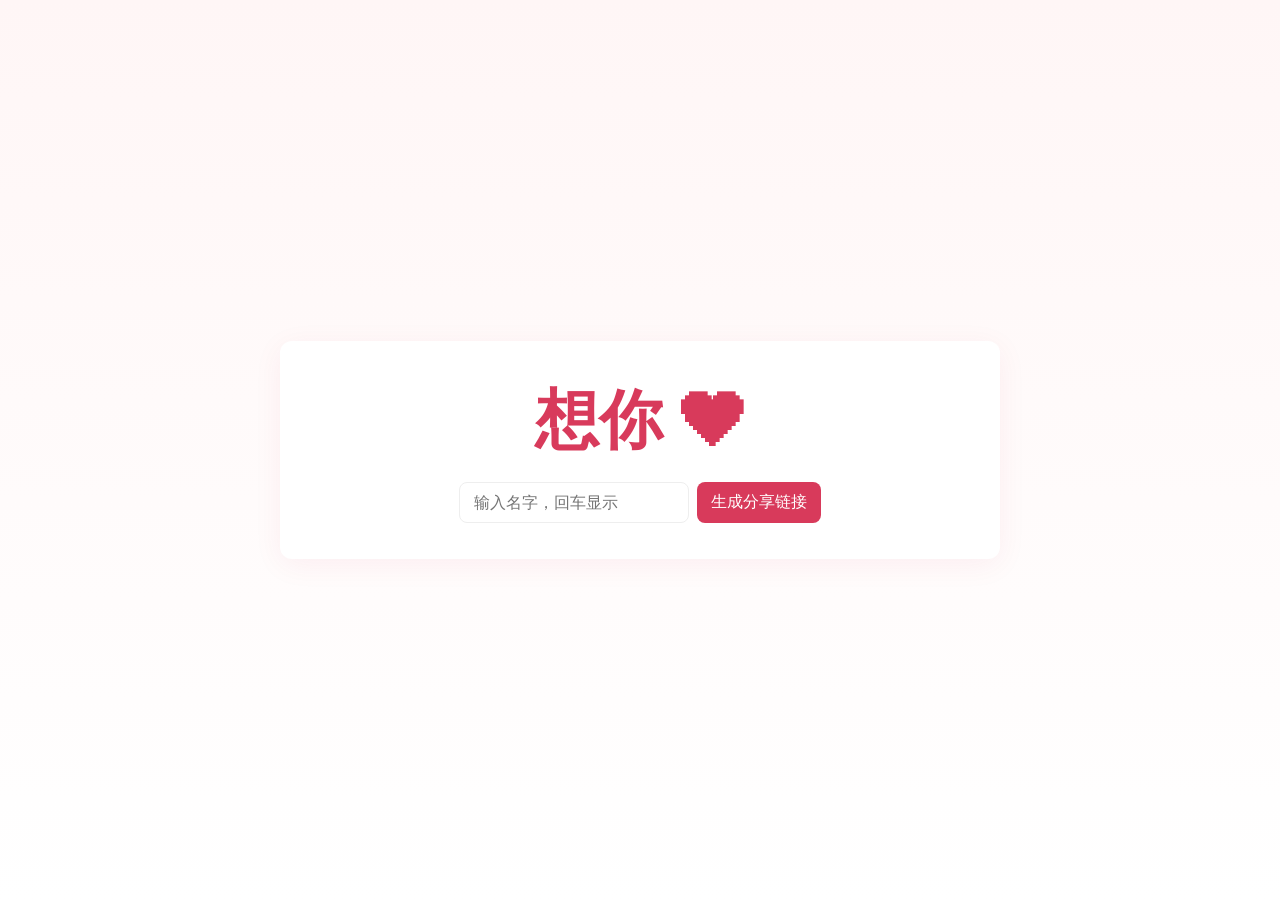
==== index.html @ 05b42015 "add static site index and style for GitHub Pages" ====
<!doctype html>
<html lang="zh-CN">
<head>
  <meta charset="utf-8" />
  <meta name="viewport" content="width=device-width,initial-scale=1" />
  <title>想你 ❤</title>
  <link rel="stylesheet" href="/style.css" />
</head>
<body>
  <main class="card">
    <h1 id="msg">想你 ❤</h1>
    <form id="frm">
      <input id="name" placeholder="输入名字，回车显示" autocomplete="off" />
      <button type="submit">生成分享链接</button>
    </form>
    <p id="share" class="hidden">分享链接：<a id="shareLink" href="#">copy</a></p>
  </main>

  <script>
    function q(name){ return new URLSearchParams(location.search).get(name); }
    function setMsg(name){
      const msg = name ? `想你，${name} ❤` : '想你 ❤';
      document.getElementById('msg').textContent = msg;
    }
    // 页面加载时读取 ?to=Name
    const to = q('to');
    if (to) setMsg(decodeURIComponent(to));

    document.getElementById('frm').addEventListener('submit', e=>{
      e.preventDefault();
      const name = document.getElementById('name').value.trim();
      if (!name) return alert('请输入名字');
      const p = '?to=' + encodeURIComponent(name);
      history.replaceState(null, '', p);
      setMsg(name);
      const link = location.origin + location.pathname + p;
      const a = document.getElementById('shareLink');
      a.href = link;
      a.textContent = link;
      document.getElementById('share').classList.remove('hidden');
      navigator.clipboard?.writeText(link).catch(()=>{});
    });
  </script>
</body>
</html>
---- style.css ----
:root{ --bg:#fff6f6; --card:#fff; --accent:#d83a5b; --muted:#666; }
*{box-sizing:border-box}
body{margin:0;min-height:100vh;display:flex;align-items:center;justify-content:center;background:linear-gradient(180deg,var(--bg),#fff);} 
.card{width:min(720px,94vw);background:var(--card);padding:36px;border-radius:12px;box-shadow:0 6px 30px rgba(200,0,60,0.06);text-align:center;font-family:PingFang SC, "Helvetica Neue", Arial;}
h1{color:var(--accent);font-size:64px;margin:0 0 18px}
form{display:flex;gap:8px;justify-content:center}
input{padding:10px 14px;border:1px solid #eee;border-radius:8px;min-width:220px;font-size:16px}
button{background:var(--accent);color:white;border:none;padding:10px 14px;border-radius:8px;font-size:16px;cursor:pointer}
button:hover{opacity:.95}
p{color:var(--muted);margin-top:14px;word-break:break-all}
a{color:var(--accent);text-decoration:none}
.hidden{display:none}
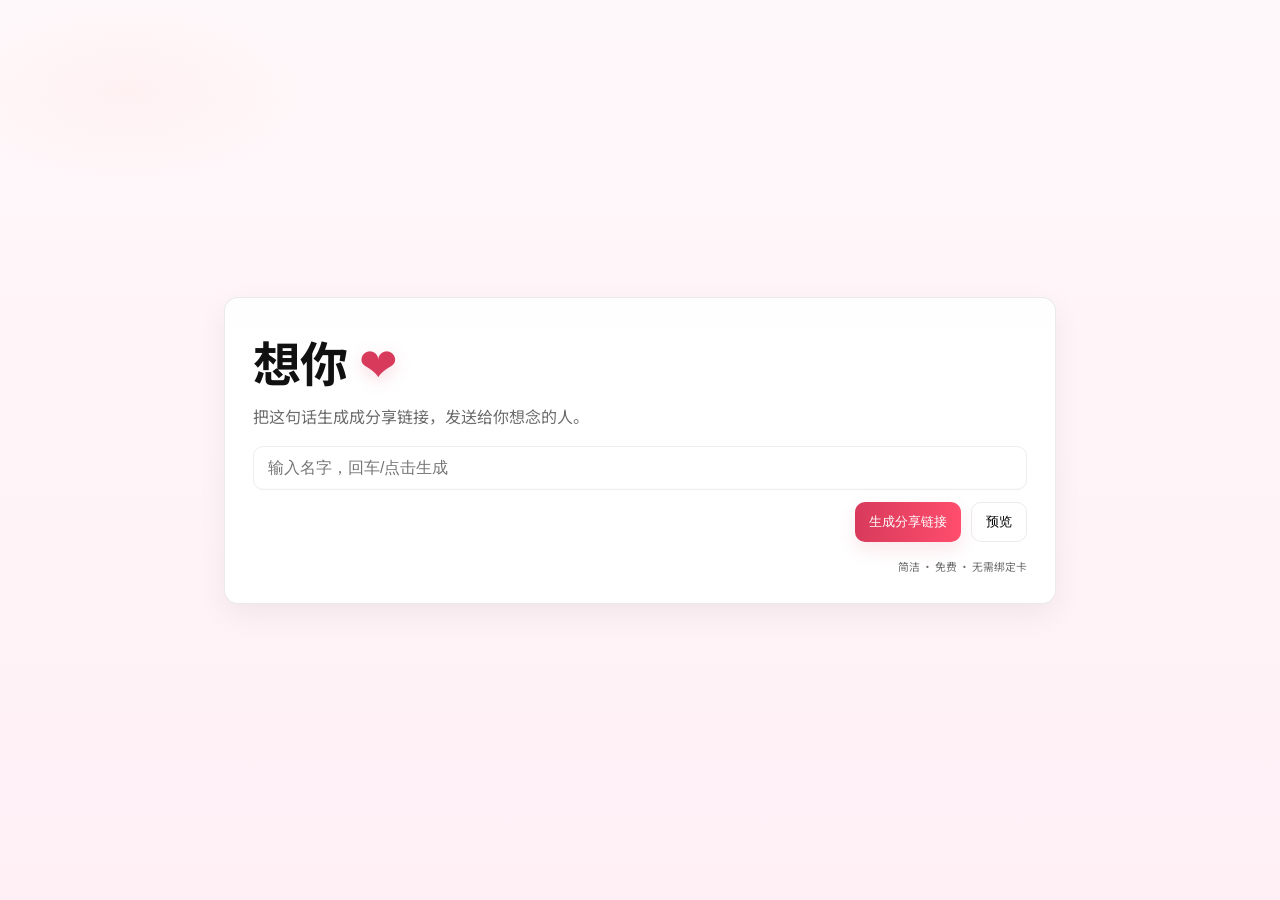
==== commit 7e3a9a8a: "beautify: replace static index and style with enhanced UI" ====
--- a/index.html
+++ b/index.html
@@ -4,42 +4,117 @@
   <meta charset="utf-8" />
   <meta name="viewport" content="width=device-width,initial-scale=1" />
   <title>想你 ❤</title>
+  <meta name="description" content="想你 — 为你生成一句简单可分享的想念话语。" />
   <link rel="stylesheet" href="/style.css" />
+  <link href="https://fonts.googleapis.com/css2?family=Noto+Sans+SC:wght@400;700&family=Poppins:wght@300;600&display=swap" rel="stylesheet">
 </head>
 <body>
-  <main class="card">
-    <h1 id="msg">想你 ❤</h1>
-    <form id="frm">
-      <input id="name" placeholder="输入名字，回车显示" autocomplete="off" />
-      <button type="submit">生成分享链接</button>
-    </form>
-    <p id="share" class="hidden">分享链接：<a id="shareLink" href="#">copy</a></p>
+  <main class="wrap">
+    <div class="card">
+      <header class="header">
+        <h1 class="title">想你 <span class="heart" aria-hidden="true">❤</span></h1>
+        <p class="subtitle">把这句话生成成分享链接，发送给你想念的人。</p>
+      </header>
+
+      <form id="frm" class="form" onsubmit="return false;">
+        <input id="name" class="input" placeholder="输入名字，回车/点击生成" autocomplete="off" />
+        <div class="actions">
+          <button id="gen" class="btn primary">生成分享链接</button>
+          <button id="previewBtn" class="btn ghost" title="预览">预览</button>
+        </div>
+      </form>
+
+      <div id="result" class="result hidden">
+        <div class="msg" id="msg">想你 ❤</div>
+        <div class="share">
+          <input id="shareInput" class="shareInput" readonly />
+          <button id="copyBtn" class="btn small">复制链接</button>
+        </div>
+      </div>
+
+      <footer class="foot">
+        <small>简洁 · 免费 · 无需绑定卡</small>
+      </footer>
+    </div>
   </main>
 
+  <!-- 简单的“心形飞溅”容器 -->
+  <div id="confetti-root" class="confetti-root" aria-hidden="true"></div>
+
   <script>
+    // 辅助：读取 ?to 参数
     function q(name){ return new URLSearchParams(location.search).get(name); }
+    const nameInput = document.getElementById('name');
+    const genBtn = document.getElementById('gen');
+    const copyBtn = document.getElementById('copyBtn');
+    const previewBtn = document.getElementById('previewBtn');
+    const result = document.getElementById('result');
+    const msg = document.getElementById('msg');
+    const shareInput = document.getElementById('shareInput');
+    const confettiRoot = document.getElementById('confetti-root');
+
     function setMsg(name){
-      const msg = name ? `想你，${name} ❤` : '想你 ❤';
-      document.getElementById('msg').textContent = msg;
+      msg.textContent = name ? `想你，${name} ❤` : '想你 ❤';
     }
-    // 页面加载时读取 ?to=Name
-    const to = q('to');
-    if (to) setMsg(decodeURIComponent(to));
 
-    document.getElementById('frm').addEventListener('submit', e=>{
-      e.preventDefault();
-      const name = document.getElementById('name').value.trim();
+    function makeShareLink(name){
+      const p = '?to=' + encodeURIComponent(name || '');
+      return location.origin + location.pathname + p;
+    }
+
+    function showResultWithName(name){
+      setMsg(name);
+      const link = makeShareLink(name);
+      shareInput.value = link;
+      result.classList.remove('hidden');
+      // 触发小动画
+      burstHearts();
+    }
+
+    genBtn.addEventListener('click', () => {
+      const name = nameInput.value.trim();
       if (!name) return alert('请输入名字');
-      const p = '?to=' + encodeURIComponent(name);
-      history.replaceState(null, '', p);
-      setMsg(name);
-      const link = location.origin + location.pathname + p;
-      const a = document.getElementById('shareLink');
-      a.href = link;
-      a.textContent = link;
-      document.getElementById('share').classList.remove('hidden');
-      navigator.clipboard?.writeText(link).catch(()=>{});
+      history.replaceState(null, '', '?to=' + encodeURIComponent(name));
+      showResultWithName(name);
     });
+
+    previewBtn.addEventListener('click', () => {
+      const name = nameInput.value.trim() || q('to') || '';
+      showResultWithName(name);
+    });
+
+    copyBtn.addEventListener('click', async () => {
+      try {
+        await navigator.clipboard.writeText(shareInput.value);
+        copyBtn.textContent = '已复制 ✓';
+        setTimeout(()=> copyBtn.textContent = '复制链接', 1400);
+      } catch {
+        alert('复制失败，请手动复制链接。');
+      }
+    });
+
+    // 页面加载时如果 ?to 存在，显示
+    const initialTo = q('to');
+    if (initialTo) {
+      nameInput.value = initialTo;
+      showResultWithName(initialTo);
+    }
+
+    // 简单心形飞溅（不依赖外部库）
+    function burstHearts(){
+      const count = 12;
+      for (let i=0;i<count;i++){
+        const el = document.createElement('span');
+        el.className = 'confetti-heart';
+        el.textContent = ['❤','❣','💗','💖'][Math.floor(Math.random()*4)];
+        const left = 30 + Math.random()*40; // 宽度百分比范围
+        el.style.left = left + '%';
+        el.style.animationDelay = (Math.random()*0.2) + 's';
+        confettiRoot.appendChild(el);
+        // 清理
+        setTimeout(()=> el.remove(), 2000);
+      }
+    }
   </script>
 </body>
 </html>
--- a/style.css
+++ b/style.css
@@ -1,12 +1,125 @@
-:root{ --bg:#fff6f6; --card:#fff; --accent:#d83a5b; --muted:#666; }
+:root{
+  --bg1: #fff8fa;
+  --bg2: #fff0f6;
+  --card: #ffffff;
+  --accent: #d83a5b;
+  --muted: #6c6c6c;
+  --glass: rgba(255,255,255,0.7);
+  --shadow: 0 10px 30px rgba(0,0,0,0.06);
+  --radius: 14px;
+  font-synthesis: none;
+}
 *{box-sizing:border-box}
-body{margin:0;min-height:100vh;display:flex;align-items:center;justify-content:center;background:linear-gradient(180deg,var(--bg),#fff);} 
-.card{width:min(720px,94vw);background:var(--card);padding:36px;border-radius:12px;box-shadow:0 6px 30px rgba(200,0,60,0.06);text-align:center;font-family:PingFang SC, "Helvetica Neue", Arial;}
-h1{color:var(--accent);font-size:64px;margin:0 0 18px}
-form{display:flex;gap:8px;justify-content:center}
-input{padding:10px 14px;border:1px solid #eee;border-radius:8px;min-width:220px;font-size:16px}
-button{background:var(--accent);color:white;border:none;padding:10px 14px;border-radius:8px;font-size:16px;cursor:pointer}
-button:hover{opacity:.95}
-p{color:var(--muted);margin-top:14px;word-break:break-all}
-a{color:var(--accent);text-decoration:none}
-.hidden{display:none}
+html,body{height:100%}
+body{
+  margin:0;
+  font-family: "Noto Sans SC", "Poppins", system-ui, -apple-system, "Segoe UI", Roboto, "Helvetica Neue", Arial;
+  background: radial-gradient(1200px 600px at 10% 10%, #fff1f2 0%, transparent 15%),
+              linear-gradient(180deg,var(--bg1),var(--bg2));
+  color:#111;
+  -webkit-font-smoothing:antialiased;
+  display:flex;
+  align-items:center;
+  justify-content:center;
+  padding:32px;
+}
+
+/* 中心卡片 */
+.wrap{width:100%;max-width:880px;padding:24px}
+.card{
+  background: linear-gradient(180deg, rgba(255,255,255,0.9), var(--card));
+  border-radius:var(--radius);
+  padding:28px;
+  box-shadow:var(--shadow);
+  border: 1px solid rgba(220,220,220,0.6);
+}
+
+/* header */
+.header{margin-bottom:18px}
+.title{
+  margin:0;
+  font-size:48px;
+  letter-spacing: -1px;
+  display:flex;
+  align-items:center;
+  gap:12px;
+  font-weight:700;
+}
+.heart{
+  color:var(--accent);
+  display:inline-block;
+  font-size:46px;
+  transform-origin:center center;
+  animation: pulse 1s infinite;
+  filter: drop-shadow(0 5px 8px rgba(216,58,91,0.18));
+}
+@keyframes pulse{
+  0%{transform:scale(1)}
+  50%{transform:scale(1.18)}
+  100%{transform:scale(1)}
+}
+.subtitle{margin:8px 0 0;color:var(--muted)}
+
+/* 表单 */
+.form{display:flex;flex-direction:column;gap:12px}
+.input{
+  padding:12px 14px;
+  border-radius:10px;
+  border:1px solid #eee;
+  font-size:16px;
+  outline:none;
+  box-shadow: inset 0 -1px 0 rgba(0,0,0,0.02);
+}
+.input:focus{border-color:rgba(216,58,91,0.6); box-shadow:0 6px 30px rgba(216,58,91,0.06)}
+
+.actions{display:flex;gap:10px;margin-left:auto}
+.btn{
+  padding:10px 14px;border-radius:10px;border:1px solid rgba(0,0,0,0.08);
+  background:transparent;font-weight:600;cursor:pointer;
+}
+.btn.primary{
+  background:linear-gradient(90deg,var(--accent),#ff4d6d);
+  color:#fff;border:none;
+  box-shadow: 0 8px 18px rgba(216,58,91,0.12);
+}
+.btn.ghost{background:transparent}
+.btn.small{padding:8px 10px;font-size:14px}
+
+/* 结果区域 */
+.result{margin-top:18px;padding:16px;border-radius:10px;background:var(--glass);border:1px solid rgba(0,0,0,0.03)}
+.result.hidden{display:none}
+.msg{font-size:28px;color:var(--accent);font-weight:700;margin-bottom:10px}
+.share{display:flex;gap:8px;align-items:center}
+.shareInput{
+  flex:1;padding:10px;border-radius:8px;border:1px solid #eee;background:white;font-size:14px;
+  color:#0c0c0c;
+}
+
+/* footer */
+.foot{margin-top:14px;color:var(--muted);font-size:13px;text-align:right}
+
+/* confetti hearts */
+.confetti-root{position:fixed;left:0;top:0;pointer-events:none;width:100%;height:100%;overflow:visible}
+.confetti-heart{
+  position:absolute;bottom:28%;font-size:18px;opacity:0;
+  transform:translateY(0) scale(0.9);
+  animation: flyUp 1.6s cubic-bezier(.2,.8,.2,1);
+  color:var(--accent);
+  text-shadow: 0 6px 14px rgba(216,58,91,0.06);
+}
+@keyframes flyUp{
+  0%{opacity:0; transform: translateY(0) scale(0.9)}
+  10%{opacity:1}
+  70%{opacity:1; transform: translateY(-260px) rotate(-40deg) scale(1.1)}
+  100%{opacity:0; transform: translateY(-340px) rotate(20deg) scale(0.8)}
+}
+
+/* 响应式 */
+@media (max-width:600px){
+  .title{font-size:34px}
+  .heart{font-size:36px}
+  .card{padding:18px}
+  .input{font-size:15px}
+  .msg{font-size:20px}
+  .actions{flex-direction:column;align-items:stretch}
+}
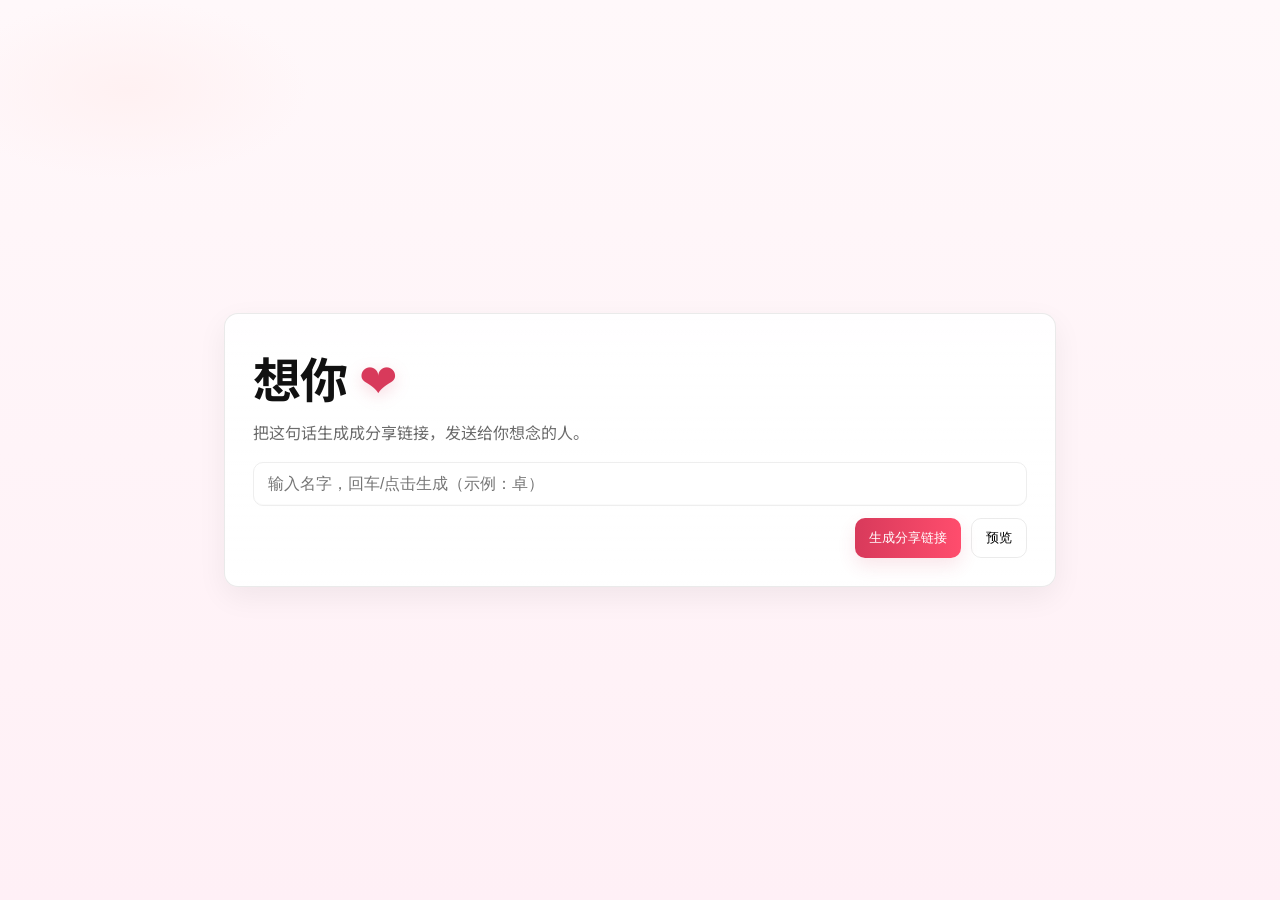
==== commit 3c9961f1: "chore: remove footer note" ====
--- a/index.html
+++ b/index.html
@@ -17,7 +17,7 @@
       </header>
 
       <form id="frm" class="form" onsubmit="return false;">
-        <input id="name" class="input" placeholder="输入名字，回车/点击生成" autocomplete="off" />
+        <input id="name" class="input" placeholder="输入名字，回车/点击生成（示例：卓）" autocomplete="off" />
         <div class="actions">
           <button id="gen" class="btn primary">生成分享链接</button>
           <button id="previewBtn" class="btn ghost" title="预览">预览</button>
@@ -32,9 +32,6 @@
         </div>
       </div>
 
-      <footer class="foot">
-        <small>简洁 · 免费 · 无需绑定卡</small>
-      </footer>
     </div>
   </main>
 
@@ -78,8 +75,9 @@
       showResultWithName(name);
     });
 
+    // 如果没有输入，预览默认使用“卓”作为示例
     previewBtn.addEventListener('click', () => {
-      const name = nameInput.value.trim() || q('to') || '';
+      const name = nameInput.value.trim() || q('to') || '卓';
       showResultWithName(name);
     });
 
@@ -93,7 +91,7 @@
       }
     });
 
-    // 页面加载时如果 ?to 存在，显示
+    // 页面加载时如果 ?to 存在，显示并把输入框填上
     const initialTo = q('to');
     if (initialTo) {
       nameInput.value = initialTo;
